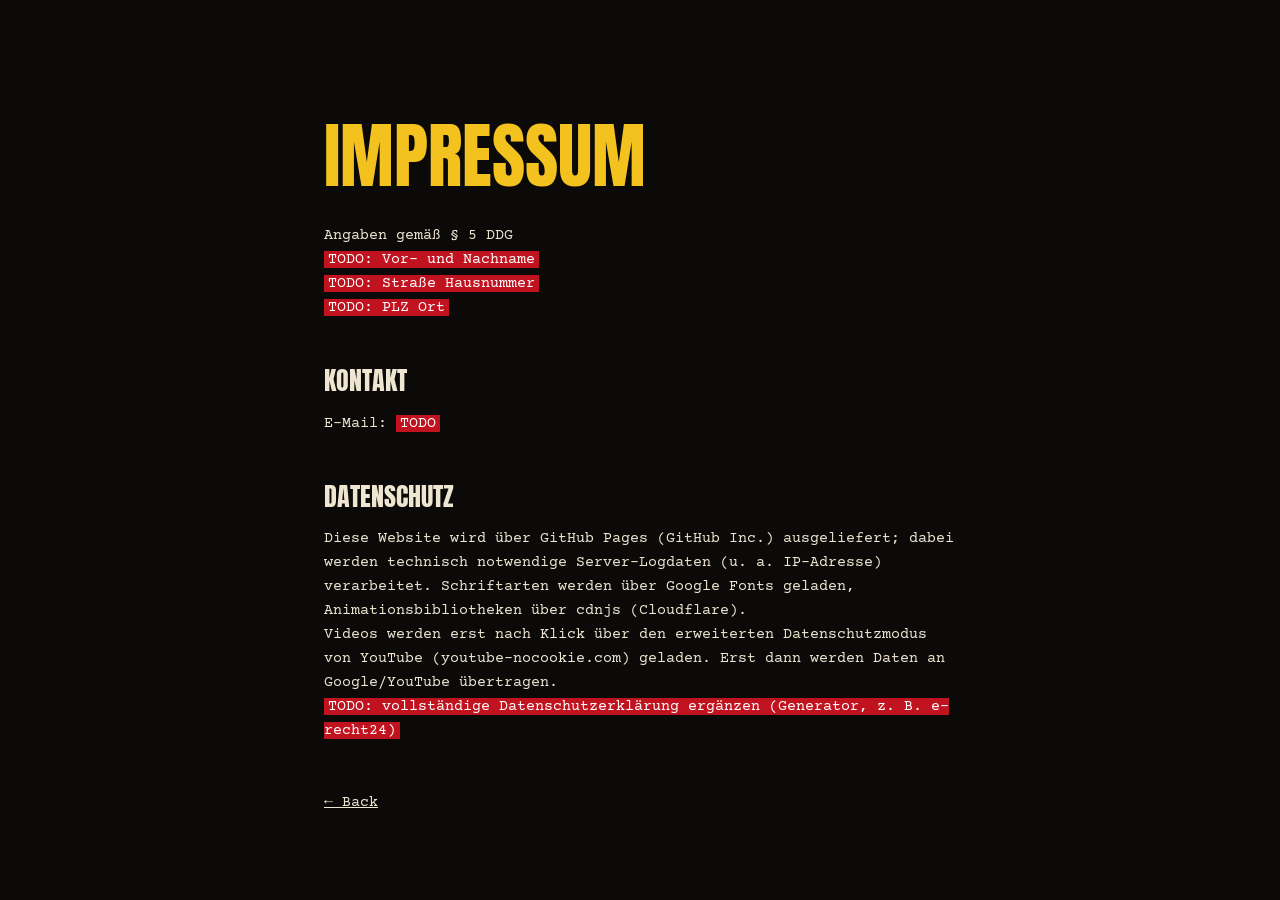
==== impressum.html @ 3b6dcf61 "Prototyp: Trunk-Shot-Intro, Kapitel, Filme, About, Services, Kontakt Co-Authored-By: Claude Opus 5.5" ====
<!doctype html>
<html lang="de">
<head>
  <meta charset="utf-8">
  <meta name="viewport" content="width=device-width, initial-scale=1">
  <title>Impressum – Joe Laredo</title>
  <link href="https://fonts.googleapis.com/css2?family=Anton&family=Courier+Prime&display=swap" rel="stylesheet">
  <link rel="stylesheet" href="style.css">
</head>
<body>
  <main class="legal">
    <h1>Impressum</h1>
    <p>Angaben gemäß § 5 DDG</p>
    <p><span class="todo">TODO: Vor- und Nachname</span><br>
       <span class="todo">TODO: Straße Hausnummer</span><br>
       <span class="todo">TODO: PLZ Ort</span></p>
    <h2>Kontakt</h2>
    <p>E-Mail: <span class="todo">TODO</span></p>

    <h2>Datenschutz</h2>
    <p>Diese Website wird über GitHub Pages (GitHub Inc.) ausgeliefert; dabei werden technisch notwendige
       Server-Logdaten (u. a. IP-Adresse) verarbeitet. Schriftarten werden über Google Fonts geladen,
       Animationsbibliotheken über cdnjs (Cloudflare).</p>
    <p>Videos werden erst nach Klick über den erweiterten Datenschutzmodus von YouTube (youtube-nocookie.com)
       geladen. Erst dann werden Daten an Google/YouTube übertragen.</p>
    <p><span class="todo">TODO: vollständige Datenschutzerklärung ergänzen (Generator, z. B. e-recht24)</span></p>
    <p style="margin-top:48px"><a href="index.html">&larr; Back</a></p>
  </main>
</body>
</html>
---- style.css ----
:root {
  --black: #0b0a08;
  --ink: #15120f;
  --yellow: #f4c21f;
  --red: #c1121f;
  --cream: #efe6d2;
  --muted: #a39a88;
  --f-display: "Anton", Impact, sans-serif;
  --f-western: "Rye", Georgia, serif;
  --f-type: "Courier Prime", "Courier New", monospace;
  --gutter: clamp(16px, 5vw, 64px);
}

* { box-sizing: border-box; margin: 0; padding: 0; }
html { scroll-behavior: smooth; }
body {
  background: var(--black);
  color: var(--cream);
  font-family: var(--f-type);
  font-size: clamp(15px, 1.1vw, 18px);
  line-height: 1.6;
  overflow-x: hidden;
}
img { display: block; max-width: 100%; }
a { color: inherit; }
::selection { background: var(--yellow); color: var(--black); }

/* ---------- film texture ---------- */
.grain {
  position: fixed; inset: -50%;
  z-index: 90; pointer-events: none;
  opacity: .11;
  background-image: url("data:image/svg+xml,%3Csvg xmlns='http://www.w3.org/2000/svg' width='200' height='200'%3E%3Cfilter id='n'%3E%3CfeTurbulence type='fractalNoise' baseFrequency='.85' numOctaves='3' stitchTiles='stitch'/%3E%3C/filter%3E%3Crect width='100%25' height='100%25' filter='url(%23n)'/%3E%3C/svg%3E");
  animation: grain .5s steps(4) infinite;
}
@keyframes grain {
  0% { transform: translate(0,0); } 25% { transform: translate(-3%,2%); }
  50% { transform: translate(2%,-3%); } 75% { transform: translate(-2%,-1%); }
  100% { transform: translate(1%,3%); }
}
.scratch {
  position: fixed; top: 0; bottom: 0; left: 30%;
  width: 1px; z-index: 91; pointer-events: none;
  background: rgba(239,230,210,.35);
  animation: scratch 7s steps(1) infinite;
}
@keyframes scratch {
  0%   { left: 22%; opacity: .5; } 3% { left: 23%; opacity: 0; }
  40%  { left: 71%; opacity: .4; } 42% { opacity: 0; }
  77%  { left: 48%; opacity: .3; } 79% { opacity: 0; }
}
.burn {
  position: fixed; top: 7vh; right: 6vw;
  width: clamp(28px, 4vw, 52px); aspect-ratio: 1;
  border-radius: 50%; z-index: 92; pointer-events: none;
  background: radial-gradient(circle, #fff6d8 0 35%, #f0c060 55%, rgba(60,30,0,.8) 70%, transparent 74%);
  opacity: 0;
}
.burn.flash { animation: burn .45s steps(2) 2; }
@keyframes burn { 0% { opacity: .95; } 100% { opacity: 0; } }

/* ---------- nav ---------- */
.nav {
  position: fixed; top: 0; left: 0; right: 0; z-index: 80;
  display: flex; justify-content: space-between; align-items: center;
  padding: 18px var(--gutter);
  mix-blend-mode: difference;
  color: var(--cream);
}
.nav-logo {
  font-family: var(--f-western); font-size: 22px; text-decoration: none; letter-spacing: .02em;
}
.nav nav { display: flex; gap: clamp(14px, 2.5vw, 36px); }
.nav nav a {
  font-family: var(--f-display); text-transform: uppercase; letter-spacing: .12em;
  font-size: 14px; text-decoration: none;
}
.nav nav a:hover { color: var(--yellow); }
@media (max-width: 560px) { .nav nav a:nth-child(3) { display: none; } }

/* ---------- intro / trunk shot ---------- */
.intro {
  position: relative; height: 100vh; height: 100svh; min-height: 520px;
  overflow: hidden; background: #000;
  perspective: 1400px;
}
.sky {
  position: absolute; inset: 0;
  background:
    radial-gradient(ellipse 55% 45% at 52% 38%, rgba(255,250,225,.95), rgba(255,236,170,.4) 40%, transparent 70%),
    linear-gradient(180deg, #1f5fae 0%, #3f8ad8 45%, #9ccbf0 100%);
}
.sun {
  position: absolute; left: 52%; top: 36%; width: 26vmin; aspect-ratio: 1;
  transform: translate(-50%, -50%); border-radius: 50%;
  background: radial-gradient(circle, #fff 0 30%, rgba(255,245,200,.6) 55%, transparent 72%);
  filter: blur(2px);
}
.flare {
  position: absolute; left: 0; right: 0; top: 36%; height: 2px;
  background: linear-gradient(90deg, transparent, rgba(255,255,255,.9) 50%, transparent);
  filter: blur(1px);
}
.figures {
  position: absolute; left: 0; right: 0; bottom: 0;
  width: 100%; height: 68%;
}
.rec { animation: rec 1.2s steps(1) infinite; }
@keyframes rec { 50% { opacity: 0; } }
@media (max-aspect-ratio: 1/1) {
  .figures { left: -40%; right: auto; width: 180%; height: auto; }
  .intro-title { top: 18%; }
}
.trunk-rim {
  position: absolute; inset: 0; pointer-events: none;
  background:
    linear-gradient(0deg, #050403 0 9%, rgba(5,4,3,.85) 11%, transparent 20%),
    linear-gradient(90deg, #050403 0 4%, transparent 14%, transparent 86%, #050403 96%);
  box-shadow: inset 0 0 18vmin 4vmin rgba(0,0,0,.9);
}
.intro-title {
  position: absolute; left: 50%; top: 15%;
  transform: translateX(-50%);
  width: min(92vw, 1100px); text-align: center; z-index: 3;
}
.kicker {
  font-family: var(--f-type); font-style: italic; letter-spacing: .3em;
  text-transform: uppercase; font-size: clamp(12px, 1.4vw, 16px); color: var(--black);
}
.logo {
  font-family: var(--f-western); font-weight: 400;
  font-size: clamp(48px, 11vw, 170px); line-height: .95;
  color: var(--yellow);
  text-shadow: 3px 3px 0 var(--black), 6px 6px 0 var(--red), 9px 9px 0 var(--black);
  -webkit-text-stroke: 2px var(--black);
}
.sub {
  display: inline-block; margin-top: 18px; padding: 4px 14px 3px;
  background: var(--black); color: var(--yellow) !important;
  font-family: var(--f-display); text-transform: uppercase; letter-spacing: .25em;
  font-size: clamp(12px, 1.5vw, 18px); color: var(--black);
}
.lid-wrap {
  position: absolute; inset: 0; z-index: 5; pointer-events: none;
  transform-style: preserve-3d;
}
.lid {
  position: absolute; left: -10%; right: -10%; top: 0; height: 102%;
  transform-origin: 50% 0%;
  transform: rotateX(82deg);
  background:
    linear-gradient(180deg, #17130f 0%, #0b0907 60%, #040302 100%);
  border-bottom: 6px solid #1e1915;
  box-shadow: 0 30px 60px rgba(0,0,0,.8);
}
.seam {
  position: absolute; left: 0; right: 0; bottom: -2px; height: 2px;
  background: #fff7d8;
  box-shadow: 0 0 12px 3px rgba(255,240,190,.8);
  opacity: 0;
}
.latch {
  position: absolute; left: 50%; bottom: 7%; width: 70px; height: 26px;
  transform: translateX(-50%);
  border: 3px solid #2c251f; border-radius: 4px;
  background: #110e0b;
}
.letterbox {
  position: absolute; left: 0; right: 0; height: 7vh; background: #000; z-index: 6;
}
.letterbox.top { top: 0; } .letterbox.bottom { bottom: 0; }
.skip {
  position: absolute; right: var(--gutter); bottom: calc(7vh + 14px); z-index: 7;
  background: none; border: 1px solid rgba(239,230,210,.4); color: var(--cream);
  font-family: var(--f-type); font-size: 12px; letter-spacing: .15em; text-transform: uppercase;
  padding: 6px 12px; cursor: pointer;
}
.skip:hover { border-color: var(--yellow); color: var(--yellow); }
.scroll-cue {
  position: absolute; left: 50%; bottom: calc(7vh + 14px); z-index: 7;
  transform: translateX(-50%);
  font-family: var(--f-display); letter-spacing: .3em; text-transform: uppercase; font-size: 12px;
  text-decoration: none; display: flex; flex-direction: column; align-items: center; gap: 6px;
}
.scroll-cue span {
  width: 1px; height: 34px; background: var(--yellow);
  animation: cue 1.6s ease-in-out infinite; transform-origin: top;
}
@keyframes cue { 0% { transform: scaleY(0); } 50% { transform: scaleY(1); } 100% { transform: scaleY(0); transform-origin: bottom; } }

/* initial (closed-trunk) state – only when JS runs */
.js .intro .lid { transform: rotateX(0deg); }
.js .intro-title > *, .js .scroll-cue { opacity: 0; }
.intro.open .skip { display: none; }

/* ---------- chapter cards ---------- */
.chapter {
  min-height: 100vh; min-height: 100svh;
  display: flex; flex-direction: column; justify-content: center; align-items: center;
  text-align: center; padding: 0 var(--gutter);
  background: var(--black);
}
.chapter-num {
  font-family: var(--f-display); color: var(--yellow); text-transform: uppercase;
  letter-spacing: .35em; font-size: clamp(16px, 2.2vw, 30px);
}
.chapter-title {
  font-family: var(--f-display); color: var(--yellow); text-transform: uppercase;
  font-size: clamp(72px, 17vw, 260px); line-height: .9; letter-spacing: .01em;
}

/* ---------- work ---------- */
.work { padding: 6vh var(--gutter) 14vh; max-width: 1500px; margin: 0 auto; }
.film {
  position: relative; display: block; width: 100%;
  background: none; border: 0; color: inherit; text-align: left; cursor: pointer;
  font: inherit;
}
.film-poster {
  position: relative; overflow: hidden; aspect-ratio: 2.39 / 1; background: var(--ink);
  outline: 1px solid rgba(239,230,210,.08);
}
.film-grid .film-poster { aspect-ratio: 16 / 9; }
.film-poster img {
  width: 100%; height: 100%; object-fit: cover;
  transition: transform 1.2s cubic-bezier(.2,.7,.2,1), filter .6s;
  filter: saturate(.85) contrast(1.05);
}
.film-poster .ph {
  position: absolute; inset: 0; display: grid; place-items: center;
  background:
    repeating-linear-gradient(90deg, rgba(244,194,31,.05) 0 2px, transparent 2px 6px),
    radial-gradient(ellipse at 50% 40%, #2a1c12, #0b0807 75%);
  transition: transform 1.2s cubic-bezier(.2,.7,.2,1);
}
.film-poster .ph span {
  font-family: var(--f-western); color: var(--yellow);
  font-size: clamp(28px, 6vw, 96px); text-shadow: 3px 3px 0 var(--red);
  padding: 0 1em; text-align: center; line-height: 1;
}
.film-grid .film-poster .ph span { font-size: clamp(24px, 3.4vw, 52px); }
.film:hover .film-poster img, .film:hover .film-poster .ph { transform: scale(1.05); }
.play-stamp {
  position: absolute; left: 50%; top: 50%; z-index: 2;
  transform: translate(-50%, -50%) rotate(-8deg) scale(1.4);
  font-family: var(--f-display); text-transform: uppercase; letter-spacing: .1em;
  font-size: clamp(18px, 2.4vw, 34px); color: var(--red);
  border: 4px solid var(--red); padding: 4px 18px; background: rgba(239,230,210,.92);
  opacity: 0; transition: opacity .25s, transform .25s cubic-bezier(.3,1.6,.5,1);
}
.film:hover .play-stamp, .film:focus-visible .play-stamp {
  opacity: 1; transform: translate(-50%, -50%) rotate(-8deg) scale(1);
}
.film-meta {
  display: flex; flex-wrap: wrap; gap: 4px 18px; align-items: baseline;
  margin-top: 16px;
}
.film-title {
  font-family: var(--f-display); text-transform: uppercase; font-size: clamp(26px, 3.4vw, 54px);
  line-height: 1; color: var(--cream);
}
.film-grid .film-title { font-size: clamp(22px, 2.2vw, 34px); }
.film-info { color: var(--yellow); text-transform: uppercase; letter-spacing: .12em; font-size: .8em; }
.film-logline { color: var(--muted); max-width: 60ch; margin-top: 6px; }
.featured { margin-bottom: clamp(56px, 10vh, 120px); }
.film-grid {
  display: grid; gap: clamp(40px, 5vw, 72px) clamp(20px, 3vw, 48px);
  grid-template-columns: repeat(auto-fit, minmax(min(100%, 420px), 1fr));
}

/* ---------- about / freeze frame ---------- */
.about {
  display: grid; gap: clamp(32px, 6vw, 96px); align-items: center;
  grid-template-columns: minmax(0, 1fr) minmax(0, 1fr);
  padding: 10vh var(--gutter) 16vh; max-width: 1400px; margin: 0 auto;
}
@media (max-width: 820px) { .about { grid-template-columns: 1fr; } }
.freeze { position: relative; }
.freeze-img {
  position: relative; aspect-ratio: 4 / 5; overflow: hidden;
  background: linear-gradient(160deg, #3a2a1c, #120d09);
  transition: filter .15s;
}
.freeze-img img { width: 100%; height: 100%; object-fit: cover; position: relative; z-index: 1; }
.freeze-placeholder {
  position: absolute; inset: 0; display: grid; place-items: center;
  font-family: var(--f-display); text-transform: uppercase; letter-spacing: .3em; color: rgba(239,230,210,.25);
}
.freeze.frozen .freeze-img { filter: sepia(.6) contrast(1.35) saturate(1.4) brightness(.95); }
.freeze-callout {
  position: absolute; left: -4%; bottom: 10%; z-index: 2;
  display: flex; flex-direction: column; align-items: flex-start; gap: 6px;
  pointer-events: none;
}
.callout-name {
  font-family: var(--f-display); text-transform: uppercase; font-size: clamp(34px, 5vw, 76px);
  line-height: 1; color: var(--black); background: var(--yellow); padding: 4px 14px 2px;
}
.callout-role {
  font-family: var(--f-type); font-weight: 700; text-transform: uppercase; letter-spacing: .2em;
  background: var(--black); color: var(--yellow); padding: 3px 10px; font-size: .85em;
}
.js .freeze-callout > * { clip-path: inset(0 100% 0 0); }
.freeze.frozen .freeze-callout > * { clip-path: inset(0 0 0 0); transition: clip-path .5s cubic-bezier(.7,0,.2,1); }
.freeze.frozen .callout-role { transition-delay: .2s; }
.lead {
  font-family: var(--f-display); text-transform: uppercase; color: var(--yellow);
  font-size: clamp(30px, 3.8vw, 58px); line-height: 1.02; margin-bottom: 24px;
}
.about-text p + p { margin-top: 16px; }
.about-text p:not(.lead) { max-width: 52ch; }

/* ---------- craft / services ---------- */
.craft { padding: 8vh 0 16vh; }
.services { list-style: none; border-top: 1px solid rgba(239,230,210,.15); }
.services li {
  display: grid; grid-template-columns: 80px minmax(0, 1fr) minmax(0, 1.1fr); gap: 24px; align-items: baseline;
  padding: clamp(28px, 4vw, 52px) var(--gutter);
  border-bottom: 1px solid rgba(239,230,210,.15);
  transition: background .35s, color .35s;
}
.services li:hover { background: var(--yellow); color: var(--black); }
.services li:hover .svc-num, .services li:hover p { color: var(--black); }
.svc-num { font-family: var(--f-type); color: var(--red); font-weight: 700; }
.services h3 {
  font-family: var(--f-display); text-transform: uppercase; font-weight: 400;
  font-size: clamp(34px, 5.5vw, 88px); line-height: 1;
}
.services p { color: var(--muted); max-width: 44ch; }
@media (max-width: 760px) {
  .services li { grid-template-columns: 1fr; gap: 6px; }
}

/* ---------- contact / credits ---------- */
.contact {
  padding: 12vh var(--gutter) 10vh; text-align: center;
  display: flex; flex-direction: column; align-items: center;
}
.contact-kicker { color: var(--muted); letter-spacing: .1em; margin-bottom: 16px; }
.contact-mail {
  font-family: var(--f-western); color: var(--yellow); text-decoration: none;
  font-size: clamp(24px, 5.6vw, 84px); line-height: 1.1; word-break: break-word;
  text-shadow: 3px 3px 0 var(--red);
  transition: letter-spacing .4s;
}
.contact-mail:hover { letter-spacing: .03em; }
.socials { list-style: none; display: flex; flex-wrap: wrap; justify-content: center; gap: 12px 32px; margin-top: 36px; }
.socials a {
  font-family: var(--f-display); text-transform: uppercase; letter-spacing: .2em; text-decoration: none;
  border-bottom: 2px solid var(--red); padding-bottom: 2px;
}
.socials a:hover { color: var(--yellow); }
.credits { margin-top: 18vh; display: grid; gap: 34px; }
.credits p { font-family: var(--f-display); text-transform: uppercase; font-size: clamp(22px, 3vw, 40px); line-height: 1.1; }
.credits span {
  display: block; font-family: var(--f-type); text-transform: none; font-style: italic;
  color: var(--muted); font-size: 14px; letter-spacing: .1em; margin-bottom: 4px;
}
.footer {
  display: flex; flex-wrap: wrap; justify-content: space-between; gap: 10px;
  padding: 28px var(--gutter); border-top: 1px solid rgba(239,230,210,.12);
  font-size: 13px; color: var(--muted);
}

/* ---------- player ---------- */
.player {
  position: fixed; inset: 0; z-index: 100; background: rgba(0,0,0,.96);
  display: grid; place-items: center; padding: var(--gutter);
}
.player[hidden] { display: none; }
.player-close {
  position: absolute; top: 14px; right: 20px; z-index: 2;
  background: none; border: 0; color: var(--cream); font-size: 44px; line-height: 1; cursor: pointer;
}
.player-close:hover { color: var(--yellow); }
.leader {
  position: absolute; width: min(56vmin, 420px); aspect-ratio: 1; border-radius: 50%;
  display: grid; place-items: center; overflow: hidden;
  border: 3px solid var(--cream); background: #2a2620;
  box-shadow: 0 0 0 9999px #191612;
}
.leader::before, .leader::after {
  content: ""; position: absolute; background: var(--cream); opacity: .6;
}
.leader::before { left: 50%; top: -10%; bottom: -10%; width: 2px; }
.leader::after { top: 50%; left: -10%; right: -10%; height: 2px; }
.leader-sweep {
  position: absolute; inset: 0;
  background: conic-gradient(rgba(239,230,210,.35) var(--a, 0deg), transparent 0);
}
.leader-num {
  position: relative; z-index: 1; font-family: var(--f-display); font-size: min(34vmin, 260px);
  line-height: 1; color: var(--cream);
}
.player-frame { position: relative; width: min(100%, 1400px); aspect-ratio: 16 / 9; }
.player-frame iframe { width: 100%; height: 100%; border: 0; }
.player-soon { text-align: center; }
.player-soon h3 { font-family: var(--f-western); color: var(--yellow); font-size: clamp(36px, 7vw, 90px); font-weight: 400; }
.player-soon p { color: var(--muted); margin-top: 10px; }
.player-frame:has(.player-soon) { aspect-ratio: auto; }

/* ---------- reduced motion ---------- */
@media (prefers-reduced-motion: reduce) {
  html { scroll-behavior: auto; }
  .grain, .scratch, .scroll-cue span { animation: none; }
  .js .intro .lid { transform: rotateX(82deg); }
  .js .intro-title > *, .js .scroll-cue { opacity: 1; }
  .js .freeze-callout > * { clip-path: none; }
}

/* ---------- legal page ---------- */
.legal { max-width: 760px; margin: 0 auto; padding: 120px var(--gutter) 80px; }
.legal h1 { font-family: var(--f-display); text-transform: uppercase; color: var(--yellow); font-size: clamp(40px, 7vw, 72px); font-weight: 400; line-height: 1; margin-bottom: 32px; }
.legal h2 { font-family: var(--f-display); text-transform: uppercase; font-weight: 400; font-size: 26px; margin: 40px 0 10px; }
.legal p { color: var(--cream); }
.legal .todo { background: var(--red); color: #fff; padding: 0 4px; }
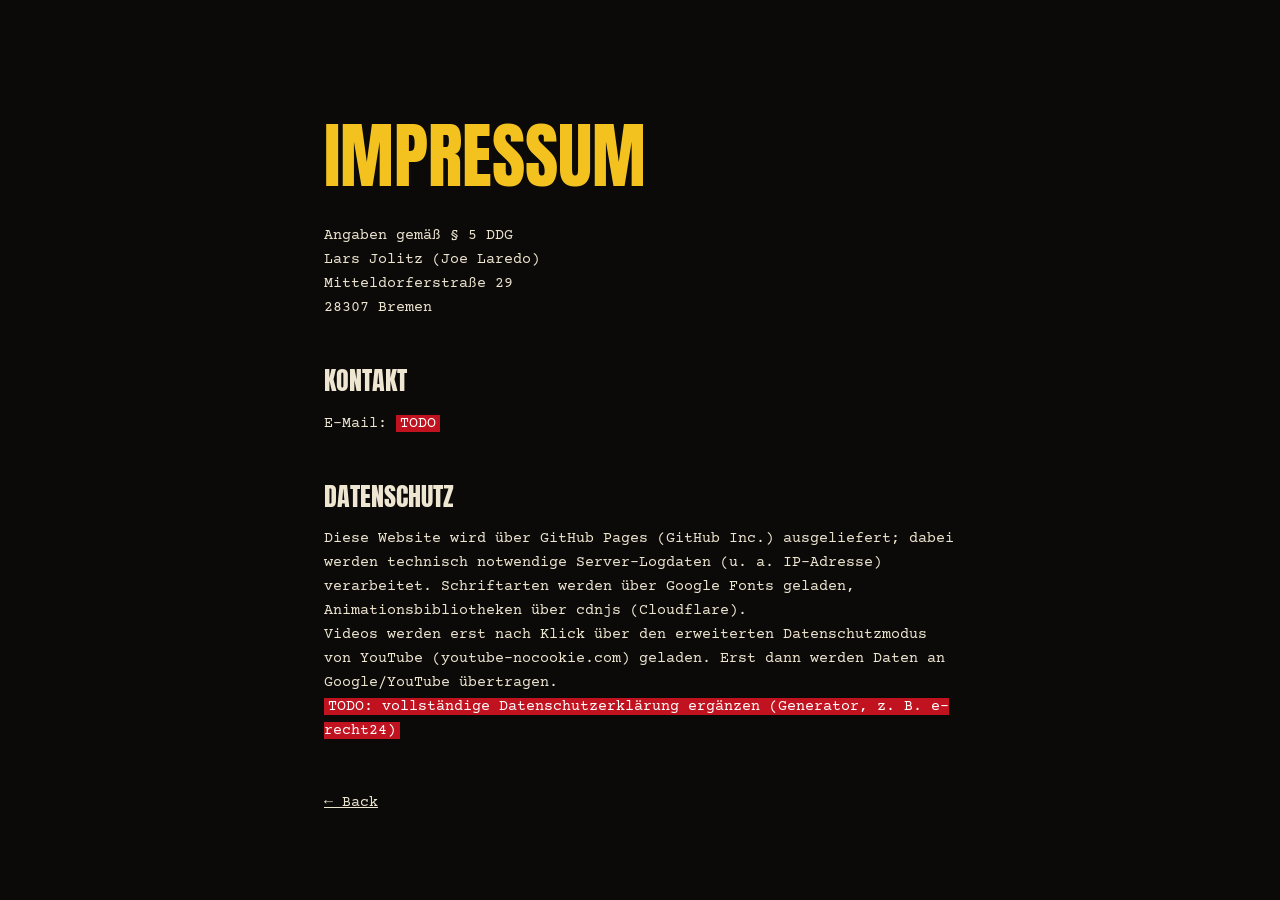
==== commit e458ce89: "Smoke Break eingebunden, YouTube-Kanal, Impressum-Adresse Co-Authored-By: Claude Opus 5.5 <noreply@a" ====
--- a/impressum.html
+++ b/impressum.html
@@ -11,9 +11,9 @@
   <main class="legal">
     <h1>Impressum</h1>
     <p>Angaben gemäß § 5 DDG</p>
-    <p><span class="todo">TODO: Vor- und Nachname</span><br>
-       <span class="todo">TODO: Straße Hausnummer</span><br>
-       <span class="todo">TODO: PLZ Ort</span></p>
+    <p>Lars Jolitz (Joe Laredo)<br>
+       Mitteldorferstraße 29<br>
+       28307 Bremen</p>
     <h2>Kontakt</h2>
     <p>E-Mail: <span class="todo">TODO</span></p>
 
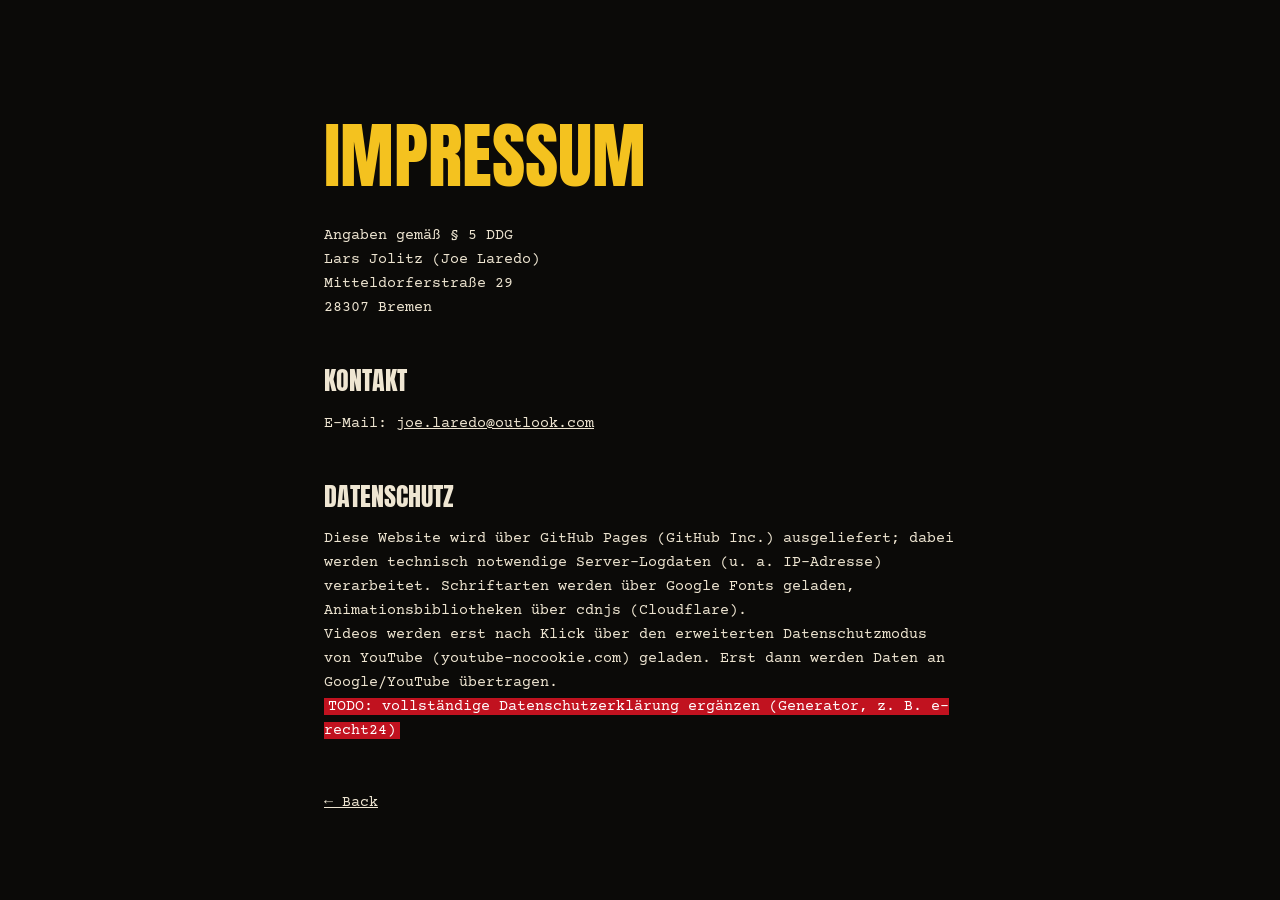
==== commit 4f081fff: "Fotos, Bio, Kontakt-E-Mail, automatisches Alter Co-Authored-By: Claude Opus 5.5 <noreply@anthropic.c" ====
--- a/impressum.html
+++ b/impressum.html
@@ -15,7 +15,7 @@
        Mitteldorferstraße 29<br>
        28307 Bremen</p>
     <h2>Kontakt</h2>
-    <p>E-Mail: <span class="todo">TODO</span></p>
+    <p>E-Mail: <a href="mailto:joe.laredo@outlook.com">joe.laredo@outlook.com</a></p>
 
     <h2>Datenschutz</h2>
     <p>Diese Website wird über GitHub Pages (GitHub Inc.) ausgeliefert; dabei werden technisch notwendige
--- a/style.css
+++ b/style.css
@@ -225,6 +225,7 @@
   width: 100%; height: 100%; object-fit: cover;
   transition: transform 1.2s cubic-bezier(.2,.7,.2,1), filter .6s;
   filter: saturate(.85) contrast(1.05);
+  object-position: 50% 40%;
 }
 .film-poster .ph {
   position: absolute; inset: 0; display: grid; place-items: center;
@@ -281,7 +282,7 @@
   background: linear-gradient(160deg, #3a2a1c, #120d09);
   transition: filter .15s;
 }
-.freeze-img img { width: 100%; height: 100%; object-fit: cover; position: relative; z-index: 1; }
+.freeze-img img { width: 100%; height: 100%; object-fit: cover; object-position: 47% 50%; position: relative; z-index: 1; }
 .freeze-placeholder {
   position: absolute; inset: 0; display: grid; place-items: center;
   font-family: var(--f-display); text-transform: uppercase; letter-spacing: .3em; color: rgba(239,230,210,.25);
@@ -309,6 +310,7 @@
 }
 .about-text p + p { margin-top: 16px; }
 .about-text p:not(.lead) { max-width: 52ch; }
+.about-text .based { color: var(--yellow); text-transform: uppercase; letter-spacing: .08em; font-size: .9em; }
 
 /* ---------- craft / services ---------- */
 .craft { padding: 8vh 0 16vh; }
@@ -333,8 +335,17 @@
 
 /* ---------- contact / credits ---------- */
 .contact {
+  position: relative; overflow: hidden;
   padding: 12vh var(--gutter) 10vh; text-align: center;
   display: flex; flex-direction: column; align-items: center;
+}
+.contact > *:not(.contact-bg) { position: relative; z-index: 1; }
+.contact-bg {
+  position: absolute; inset: 0; z-index: 0;
+  background: url("assets/joe-light.jpg") 50% 35% / cover no-repeat;
+  opacity: .35;
+  -webkit-mask-image: linear-gradient(180deg, transparent, #000 25%, #000 55%, transparent);
+          mask-image: linear-gradient(180deg, transparent, #000 25%, #000 55%, transparent);
 }
 .contact-kicker { color: var(--muted); letter-spacing: .1em; margin-bottom: 16px; }
 .contact-mail {
